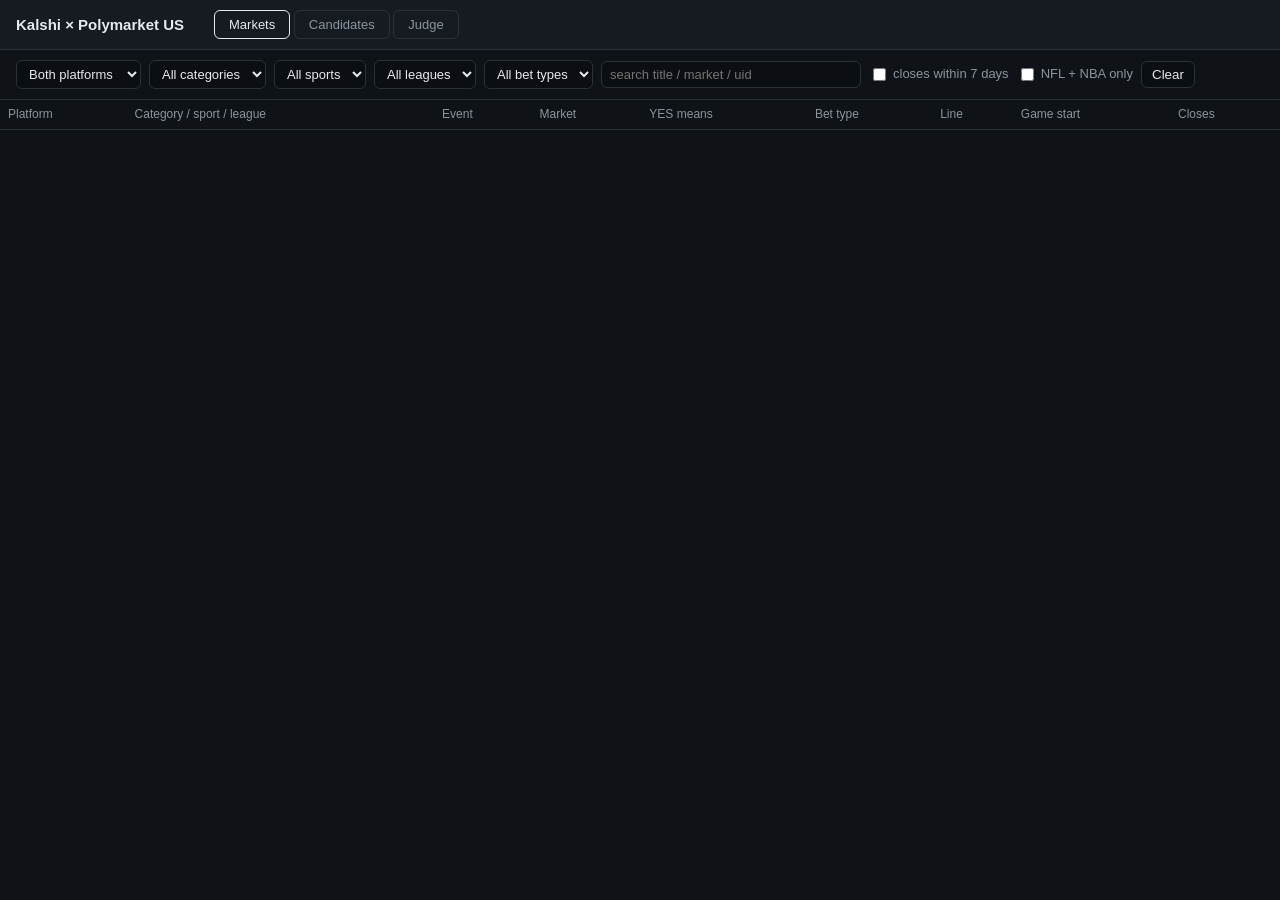
==== dashboard/index.html @ 89da11be "Judge, dashboard, flags adapter, arb legs and fees; API request signing" ====
<!doctype html>
<html lang="en">
<head>
<meta charset="utf-8">
<meta name="viewport" content="width=device-width, initial-scale=1">
<title>Arb Dashboard</title>
<style>
  :root {
    --bg: #0f1216; --panel: #161b22; --line: #2a313b; --text: #e6e9ee; --muted: #8b949e;
    --kalshi: #2ecc71; --kalshi-bg: rgba(46, 204, 113, .10); --kalshi-line: rgba(46, 204, 113, .45);
    --poly: #4da3ff; --poly-bg: rgba(77, 163, 255, .10); --poly-line: rgba(77, 163, 255, .45);
    --same: #c9a227; --opp: #e06c75; --ok: #2ecc71;
  }
  * { box-sizing: border-box; }
  body { margin: 0; background: var(--bg); color: var(--text); font: 13px/1.45 -apple-system, "Segoe UI", Helvetica, Arial, sans-serif; }
  header { display: flex; align-items: center; gap: 18px; padding: 10px 16px; border-bottom: 1px solid var(--line); background: var(--panel); position: sticky; top: 0; z-index: 5; }
  header h1 { font-size: 15px; margin: 0 12px 0 0; font-weight: 600; }
  .tabs button { background: none; border: 1px solid var(--line); color: var(--muted); padding: 6px 14px; border-radius: 6px; cursor: pointer; font-size: 13px; }
  .tabs button.on { color: var(--text); border-color: var(--text); }
  .counts { margin-left: auto; color: var(--muted); display: flex; gap: 14px; white-space: nowrap; }
  .k { color: var(--kalshi); font-weight: 600; } .p { color: var(--poly); font-weight: 600; }
  .bar { display: flex; flex-wrap: wrap; gap: 8px; padding: 10px 16px; align-items: center; border-bottom: 1px solid var(--line); }
  select, input[type=text] { background: #0b0e12; color: var(--text); border: 1px solid var(--line); border-radius: 6px; padding: 5px 8px; font-size: 13px; }
  input[type=text] { min-width: 260px; }
  label.chk { color: var(--muted); display: flex; align-items: center; gap: 4px; }
  .bar .n { color: var(--muted); margin-left: auto; white-space: nowrap; }
  .bar button { background: #0b0e12; color: var(--text); border: 1px solid var(--line); border-radius: 6px; padding: 5px 10px; cursor: pointer; }
  table { width: 100%; border-collapse: collapse; }
  th, td { text-align: left; padding: 6px 8px; border-bottom: 1px solid var(--line); vertical-align: top; }
  th { color: var(--muted); font-weight: 500; position: sticky; top: 45px; background: var(--bg); z-index: 2; font-size: 12px; }
  tr.K td:first-child { border-left: 3px solid var(--kalshi); } tr.K { background: var(--kalshi-bg); }
  tr.P td:first-child { border-left: 3px solid var(--poly); }  tr.P { background: var(--poly-bg); }
  .pill { display: inline-block; padding: 1px 7px; border-radius: 10px; font-size: 11px; border: 1px solid; }
  .pill.K { color: var(--kalshi); border-color: var(--kalshi-line); } .pill.P { color: var(--poly); border-color: var(--poly-line); }
  .pill.same { color: var(--same); border-color: var(--same); } .pill.opposite { color: var(--opp); border-color: var(--opp); }
  .pill.st { color: var(--muted); border-color: var(--line); }
  .muted { color: var(--muted); } .mono { font-family: ui-monospace, Menlo, monospace; font-size: 11.5px; }
  .sub { color: var(--muted); font-size: 12px; }
  .pager { display: flex; gap: 8px; align-items: center; padding: 10px 16px; color: var(--muted); }
  .pager button { background: #0b0e12; color: var(--text); border: 1px solid var(--line); border-radius: 6px; padding: 4px 10px; cursor: pointer; }
  /* tab 2 split row */
  table.pairs td.side { width: 42%; }
  td.side.P { background: var(--poly-bg); border-left: 3px solid var(--poly); }
  td.side.K { background: var(--kalshi-bg); border-left: 3px solid var(--kalshi); }
  td.mid { width: 16%; text-align: center; color: var(--muted); }
  tr.pair { cursor: pointer; } tr.pair:hover td { filter: brightness(1.15); }
  tr.pair.sel td.mid { color: var(--text); }
  /* detail drawer */
  #drawer { position: fixed; right: 0; top: 0; bottom: 0; width: min(900px, 95vw); background: var(--panel); border-left: 1px solid var(--line); z-index: 10; transform: translateX(100%); transition: transform .15s; overflow: auto; }
  #drawer.open { transform: none; }
  #drawer .hd { display: flex; align-items: center; gap: 10px; padding: 12px 16px; border-bottom: 1px solid var(--line); position: sticky; top: 0; background: var(--panel); }
  #drawer .hd button { margin-left: auto; }
  .cols { display: grid; grid-template-columns: 1fr 1fr; gap: 0; }
  .col { padding: 12px 16px; border-right: 1px solid var(--line); }
  .col h3 { margin: 0 0 6px; font-size: 13px; }
  .col.P h3 { color: var(--poly); } .col.K h3 { color: var(--kalshi); }
  .rules { white-space: pre-wrap; font-size: 12.5px; color: #c9d1d9; margin-top: 8px; }
  dl { display: grid; grid-template-columns: max-content 1fr; gap: 2px 10px; margin: 0; font-size: 12px; }
  dt { color: var(--muted); } dd { margin: 0; }
  /* tab 3 judge */
  .pill.identical { color: var(--ok); border-color: var(--ok); } .pill.not_identical { color: var(--opp); border-color: var(--opp); }
  .pill.unsure { color: var(--same); border-color: var(--same); } .pill.not_judged { color: var(--muted); border-color: var(--line); }
  tr.jrow { cursor: pointer; } tr.jrow:hover td { filter: brightness(1.15); }
  tr.jrow td:first-child { color: var(--muted); width: 18px; }
  tr.jdetail td { background: var(--panel); padding: 14px 18px 18px; }
  .jd h4 { margin: 10px 0 4px; font-size: 12px; color: var(--muted); text-transform: uppercase; letter-spacing: .04em; }
  .jd .reason { white-space: pre-wrap; font-size: 13px; }
  .jd table.chk { width: 100%; margin-top: 4px; }
  .jd table.chk th { position: static; font-size: 11.5px; }
  .jd table.chk td { font-size: 12px; }
  .jd table.chk td.dim { white-space: nowrap; color: var(--text); }
  .jd table.chk td.same-yes { color: var(--ok); } .jd table.chk td.same-no { color: var(--opp); } .jd table.chk td.same-unsure { color: var(--same); }
  .jd .rb { display: grid; grid-template-columns: 1fr 1fr; gap: 14px; }
  .jd .rb > div { font-size: 12px; white-space: pre-wrap; color: #c9d1d9; padding: 10px; border: 1px solid var(--line); border-radius: 6px; }
  .jd .rb > div.P { border-color: var(--poly-line); } .jd .rb > div.K { border-color: var(--kalshi-line); }
  .jd .ex { font-size: 12px; margin: 2px 0; }
  @media (max-width: 900px) { .cols { grid-template-columns: 1fr; } .col { border-right: 0; border-bottom: 1px solid var(--line); } th { position: static; } }
</style>
</head>
<body>
<header>
  <h1>Kalshi × Polymarket US</h1>
  <div class="tabs">
    <button id="t1" class="on" onclick="tab(1)">Markets</button>
    <button id="t2" onclick="tab(2)">Candidates</button>
    <button id="t3" onclick="tab(3)">Judge</button>
  </div>
  <div class="counts" id="counts"></div>
</header>

<section id="v1">
  <div class="bar">
    <select id="m_platform"><option value="">Both platforms</option><option value="KALSHI">Kalshi</option><option value="POLYUS">Polymarket US</option></select>
    <select id="m_category"><option value="">All categories</option></select>
    <select id="m_sport"><option value="">All sports</option></select>
    <select id="m_league"><option value="">All leagues</option></select>
    <select id="m_bet"><option value="">All bet types</option></select>
    <input type="text" id="m_q" placeholder="search title / market / uid">
    <label class="chk"><input type="checkbox" id="m_window"> closes within 7 days</label>
    <label class="chk"><input type="checkbox" id="m_scope"> NFL + NBA only</label>
    <button onclick="resetMarkets()">Clear</button>
    <span class="n" id="m_n"></span>
  </div>
  <table>
    <thead><tr><th>Platform</th><th>Category / sport / league</th><th>Event</th><th>Market</th><th>YES means</th><th>Bet type</th><th>Line</th><th>Game start</th><th>Closes</th></tr></thead>
    <tbody id="m_rows"></tbody>
  </table>
  <div class="pager" id="m_pager"></div>
</section>

<section id="v2" hidden>
  <div class="bar">
    <select id="p_source"><option value="">All candidate sets</option></select>
    <select id="p_league"><option value="">All leagues</option></select>
    <select id="p_map"><option value="">All bet types</option></select>
    <select id="p_direction"><option value="">Both directions</option><option value="same">same side</option><option value="opposite">opposite side</option></select>
    <select id="p_status"><option value="">Any status</option></select>
    <input type="text" id="p_q" placeholder="search titles / match key / pair id">
    <button onclick="resetPairs()">Clear</button>
    <span class="n" id="p_n"></span>
  </div>
  <table class="pairs">
    <thead><tr><th class="p">Polymarket US</th><th style="text-align:center">pair</th><th class="k">Kalshi</th></tr></thead>
    <tbody id="p_rows"></tbody>
  </table>
  <div class="pager" id="p_pager"></div>
</section>

<section id="v3" hidden>
  <div class="bar">
    <select id="j_source"><option value="">All candidate sets</option></select>
    <select id="j_league"><option value="">All leagues</option></select>
    <select id="j_verdict"><option value="">Any verdict</option></select>
    <input type="text" id="j_q" placeholder="search bet type / id / reasoning">
    <button onclick="resetJudge()">Clear</button>
    <span class="n" id="j_n"></span>
  </div>
  <table class="judge">
    <thead><tr><th></th><th>Verdict</th><th>Set · league · bet type</th><th title="How many Kalshi x Polymarket US market pairs share these two rule templates. One verdict covers all of them.">Market pairs covered</th><th>Opposite OK</th><th>Conf.</th><th>Judged by</th><th>Prompt</th><th>Human question</th></tr></thead>
    <tbody id="j_rows"></tbody>
  </table>
</section>

<div id="drawer">
  <div class="hd"><strong id="d_title"></strong><span id="d_meta" class="muted"></span><button onclick="closeDrawer()">close</button></div>
  <div class="cols">
    <div class="col P" id="d_p"></div>
    <div class="col K" id="d_k"></div>
  </div>
</div>

<script>
const $ = id => document.getElementById(id);
const esc = s => (s == null ? "" : String(s)).replace(/[&<>"]/g, c => ({"&":"&amp;","<":"&lt;",">":"&gt;",'"':"&quot;"}[c]));
const fmt = n => n == null ? "" : Number(n).toLocaleString();
const ts = ms => ms == null ? "" : new Date(Number(ms)).toLocaleString(undefined, {month:"short", day:"numeric", hour:"2-digit", minute:"2-digit"});
const plat = p => p === "KALSHI" ? "K" : "P";
const platName = p => p === "KALSHI" ? "Kalshi" : "Polymarket US";
let state = { tab: 1, mpage: 1, ppage: 1, sel: null };
const debounce = (f, t) => { let h; return (...a) => { clearTimeout(h); h = setTimeout(() => f(...a), t); }; };

async function api(path, params) {
  const u = new URL(path, location.origin);
  for (const [k, v] of Object.entries(params || {})) if (v !== "" && v != null && v !== false) u.searchParams.set(k, v === true ? "1" : v);
  const r = await fetch(u); return r.json();
}

function tab(n) { state.tab = n; for (const i of [1,2,3]) { $("v"+i).hidden = n !== i; $("t"+i).classList.toggle("on", n === i); } if (n === 2) loadPairs(); if (n === 3) loadJudge(); }

async function summary() {
  const s = await api("/api/summary");
  $("counts").innerHTML = `<span>open markets <span class="k">Kalshi ${fmt(s.markets.KALSHI)}</span> · <span class="p">Polymarket US ${fmt(s.markets.POLYUS)}</span></span>` +
    `<span>within 7 days <span class="k">${fmt(s.in_window.KALSHI)}</span> · <span class="p">${fmt(s.in_window.POLYUS)}</span></span>` +
    `<span>candidate pairs ${fmt(s.pairs)}</span><span>catalog ${ts(s.as_of.KALSHI)}</span>`;
  fillSelect($("p_source"), s.pair_sources.map(v => ({v, n: null})), "All candidate sets");
}

function fillSelect(sel, opts, first) {
  const cur = sel.value;
  sel.innerHTML = `<option value="">${esc(first)}</option>` + opts.map(o => `<option value="${esc(o.v)}">${esc(o.v)}${o.n != null ? " (" + fmt(o.n) + ")" : ""}</option>`).join("");
  if ([...sel.options].some(o => o.value === cur)) sel.value = cur;
}

// ------------------------------------------------------------ tab 1
function marketParams() {
  const league = $("m_scope").checked ? ($("m_league").value && ["nfl","nba"].includes($("m_league").value) ? $("m_league").value : "nfl,nba") : $("m_league").value;
  return { platform: $("m_platform").value, category: $("m_category").value, sport: $("m_sport").value, league,
           bet: $("m_bet").value, q: $("m_q").value, window: $("m_window").checked, page: state.mpage, size: 100 };
}
async function loadMarkets() {
  const d = await api("/api/markets", marketParams());
  fillSelect($("m_category"), d.options.category, "All categories");
  fillSelect($("m_sport"), d.options.sport, "All sports");
  fillSelect($("m_league"), d.options.league, "All leagues");
  fillSelect($("m_bet"), d.options.bet_type, "All bet types");
  $("m_n").innerHTML = `${fmt(d.total)} markets · <span class="k">${fmt(d.by_platform.KALSHI)}</span> / <span class="p">${fmt(d.by_platform.POLYUS)}</span>`;
  $("m_rows").innerHTML = d.rows.map(r => `<tr class="${plat(r.platform)}">
    <td><span class="pill ${plat(r.platform)}">${platName(r.platform)}</span><div class="mono muted">${esc(r.market_uid)}</div></td>
    <td>${esc(r.category)}<div class="sub">${esc([r.sport, r.league].filter(Boolean).join(" · "))}</div></td>
    <td>${esc(r.event_title)}</td>
    <td>${r.market_url ? `<a href="${esc(r.market_url)}" target="_blank" style="color:inherit">${esc(r.market)}</a>` : esc(r.market)}</td>
    <td>${esc(r.yes)}</td><td class="sub">${esc(r.bet_type)}</td><td>${r.line == null ? "" : r.line}</td>
    <td class="sub">${ts(r.game_start_ms)}</td><td class="sub">${ts(r.close_ms)}</td></tr>`).join("");
  pager($("m_pager"), d, p => { state.mpage = p; loadMarkets(); });
}
function pager(el, d, go) {
  const last = Math.max(1, Math.ceil(d.total / d.size));
  el.innerHTML = `<button ${d.page <= 1 ? "disabled" : ""} id="pg_prev">‹ prev</button><span>page ${d.page} of ${fmt(last)}</span><button ${d.page >= last ? "disabled" : ""} id="pg_next">next ›</button>`;
  el.querySelector("#pg_prev").onclick = () => go(d.page - 1);
  el.querySelector("#pg_next").onclick = () => go(d.page + 1);
}
function resetMarkets(reload = true) { for (const id of ["m_platform","m_category","m_sport","m_league","m_bet"]) $(id).value = ""; $("m_q").value = ""; $("m_window").checked = false; $("m_scope").checked = false; state.mpage = 1; if (reload) loadMarkets(); }
for (const id of ["m_platform","m_category","m_sport","m_league","m_bet","m_window","m_scope"]) $(id).addEventListener("change", () => { state.mpage = 1; loadMarkets(); });
$("m_q").addEventListener("input", debounce(() => { state.mpage = 1; loadMarkets(); }, 250));

// ------------------------------------------------------------ tab 2
function pairParams() {
  return { source: $("p_source").value, league: $("p_league").value, map_key: $("p_map").value, direction: $("p_direction").value,
           status: $("p_status").value, q: $("p_q").value, page: state.ppage, size: 100 };
}
async function loadPairs() {
  const d = await api("/api/pairs", pairParams());
  fillSelect($("p_league"), d.options.league || [], "All leagues");
  fillSelect($("p_map"), d.options.map_key || [], "All bet types");
  fillSelect($("p_status"), d.options.status || [], "Any status");
  $("p_n").textContent = `${fmt(d.total)} pairs`;
  $("p_rows").innerHTML = d.rows.map(r => `<tr class="pair ${r.pair_id === state.sel ? "sel" : ""}" data-id="${esc(r.pair_id)}">
    <td class="side P"><div>${esc(r.polyus_title)}</div><div class="sub">YES = <b>${esc(r.polyus_yes)}</b></div><div class="mono muted">${esc(r.polyus_market_uid)}</div></td>
    <td class="mid"><span class="pill ${esc(r.direction)}">${esc(r.direction)}</span><div class="sub">${esc(r.league)} · ${esc(r.map_key)}</div><div class="sub">${ts(r.event_time_ms)}</div><span class="pill st">${esc(r.status)}</span></td>
    <td class="side K"><div>${esc(r.kalshi_title)}</div><div class="sub">YES = <b>${esc(r.kalshi_yes)}</b></div><div class="mono muted">${esc(r.kalshi_market_uid)}</div></td></tr>`).join("");
  for (const tr of $("p_rows").querySelectorAll("tr.pair")) tr.onclick = () => openPair(tr.dataset.id);
  pager($("p_pager"), d, p => { state.ppage = p; loadPairs(); });
}
function resetPairs() { for (const id of ["p_source","p_league","p_map","p_direction","p_status"]) $(id).value = ""; $("p_q").value = ""; state.ppage = 1; loadPairs(); }
for (const id of ["p_source","p_league","p_map","p_direction","p_status"]) $(id).addEventListener("change", () => { state.ppage = 1; loadPairs(); });
$("p_q").addEventListener("input", debounce(() => { state.ppage = 1; loadPairs(); }, 250));

async function openPair(id) {
  state.sel = id;
  for (const tr of $("p_rows").querySelectorAll("tr.pair")) tr.classList.toggle("sel", tr.dataset.id === id);
  const d = await api("/api/pair", { id });
  $("d_title").textContent = `${d.league} · ${d.map_key} · ${d.direction}`;
  $("d_meta").textContent = `${d.match_key}   template ${d.template_pair_id}   ${d.status}`;
  const side = (s, name) => !s ? `<h3>${name}</h3><p class="muted">market not in the current catalog</p>` :
    `<h3>${name}</h3><dl><dt>event</dt><dd>${esc(s.event_title)}</dd><dt>market</dt><dd>${esc(s.market)}</dd><dt>YES</dt><dd>${esc(s.yes)}</dd>` +
    (s.no ? `<dt>NO</dt><dd>${esc(s.no)}</dd>` : "") + `<dt>bet type</dt><dd>${esc(s.bet_type)}${s.line != null ? " · line " + s.line : ""}</dd>` +
    `<dt>game</dt><dd>${ts(s.game_start_ms)}</dd><dt>closes</dt><dd>${ts(s.close_ms)}</dd>` + (s.url ? `<dt>link</dt><dd><a href="${esc(s.url)}" target="_blank" style="color:inherit">${esc(s.url)}</a></dd>` : "") +
    `</dl><div class="rules">${esc(s.rules || "(no rules text)")}</div>`;
  $("d_p").innerHTML = side(d.polyus, "Polymarket US");
  $("d_k").innerHTML = side(d.kalshi, "Kalshi");
  $("drawer").classList.add("open");
}
function closeDrawer() { $("drawer").classList.remove("open"); }

// ------------------------------------------------------------ tab 3
const vpill = v => `<span class="pill ${esc(v.startsWith("human:") ? "identical" : v)}">${esc(v)}</span>`;
const oppTxt = o => o === true ? "yes" : o === false ? "no" : "—";
async function loadJudge() {
  const d = await api("/api/templates", { source: $("j_source").value, league: $("j_league").value, verdict: $("j_verdict").value, q: $("j_q").value });
  fillSelect($("j_source"), d.options.source || [], "All candidate sets");
  fillSelect($("j_league"), d.options.league || [], "All leagues");
  fillSelect($("j_verdict"), d.options.verdict || [], "Any verdict");
  $("j_n").textContent = `${fmt(d.total)} template pairs`;
  $("j_rows").innerHTML = d.rows.map(r => `<tr class="jrow" data-id="${esc(r.template_pair_id)}" data-source="${esc(r.source)}">
    <td>▸</td><td>${vpill(r.verdict)}</td>
    <td>${esc(r.source)} · ${esc(r.league)}<div class="sub">${esc(r.map_key)} · <span class="mono">${esc(r.template_pair_id)}</span></div></td>
    <td>${fmt(r.n_pairs)}<div class="sub">${esc(r.status)}</div></td>
    <td>${oppTxt(r.opposite_side_ok)}</td><td>${r.confidence == null ? "" : r.confidence}</td>
    <td class="sub">${esc(r.reviewed_by || "")}<div>${esc(r.date || "")}</div></td><td class="sub mono">${esc(r.prompt_version || "")}</td>
    <td class="sub">${esc(r.human_review_question || "")}</td></tr>`).join("");
  for (const tr of $("j_rows").querySelectorAll("tr.jrow")) tr.onclick = () => toggleJudge(tr);
}
async function toggleJudge(tr) {
  const next = tr.nextElementSibling;
  if (next && next.classList.contains("jdetail")) { next.remove(); tr.firstElementChild.textContent = "▸"; return; }
  const d = await api("/api/template", { id: tr.dataset.id, source: tr.dataset.source });
  const chk = (d.checklist || []).map(c => `<tr><td class="dim">${esc(c.dimension)}</td><td class="same-${esc(c.same)}">${esc(c.same)}</td><td>${esc(c.kalshi)}</td><td>${esc(c.polyus)}</td><td class="muted">${esc(c.note)}</td></tr>`).join("");
  const ex = (d.examples || []).map(e => `<div class="ex"><span class="pill ${esc(e.direction)}">${esc(e.direction)}</span> <span class="k">${esc(e.kalshi_title)}</span> (YES = ${esc(e.kalshi_yes)}) &nbsp;↔&nbsp; <span class="p">${esc(e.polyus_title)}</span> (YES = ${esc(e.polyus_yes)}) <span class="muted">${ts(e.event_time_ms)}</span></div>`).join("");
  const det = document.createElement("tr"); det.className = "jdetail";
  det.innerHTML = `<td colspan="9"><div class="jd">
    <h4>Verdict</h4><div>${vpill(d.verdict)} &nbsp; opposite side ok: <b>${oppTxt(d.opposite_side_ok)}</b> &nbsp; confidence <b>${d.confidence ?? "—"}</b> &nbsp; <span class="muted">${esc(d.reviewed_by || "")} · ${esc(d.prompt_version || "")} · ${esc(d.date || "")}</span>
      &nbsp; <span class="muted">covers ${fmt(d.n_pairs)} market pairs; ${d.enabled_pairs ? `${fmt(d.enabled_pairs)} enabled in candidate_pairs: ${esc(JSON.stringify(d.status_counts))}` : "bet type not enabled in this league's BETS yet"}</span></div>
    <div class="sub" style="margin-top:6px">One row per <b>template pair</b>: one Kalshi rules wording × one Polymarket US rules wording. The same bet type appears on several rows when the wording differs (Kalshi "(Protected)" vs regular series, "+" vs "−" spread text, tie markets vs team markets).</div>
    <h4>Reasoning</h4><div class="reason">${esc(d.reasoning || "(no verdict on file)")}</div>
    ${d.human_review_question ? `<h4>Question for a human</h4><div class="reason">${esc(d.human_review_question)}</div>` : ""}
    ${chk ? `<h4>Checklist</h4><table class="chk"><thead><tr><th>Dimension</th><th>Same?</th><th class="k">Kalshi says</th><th class="p">Polymarket US says</th><th>Note</th></tr></thead><tbody>${chk}</tbody></table>` : ""}
    <h4>Example pairs the judge saw</h4>${ex || '<div class="muted">none</div>'}
    <h4>Rulebooks (first pair's markets)</h4><div class="rb"><div class="P"><b class="p">Polymarket US</b>\n\n${esc(d.polyus_example)}</div><div class="K"><b class="k">Kalshi</b>\n\n${esc(d.kalshi_example)}</div></div>
    <h4>Templates (what makes these pairs one group)</h4><div class="rb"><div class="P">${esc(d.polyus_template)}</div><div class="K">${esc(d.kalshi_template)}</div></div>
  </div></td>`;
  tr.after(det); tr.firstElementChild.textContent = "▾";
}
function resetJudge() { for (const id of ["j_source","j_league","j_verdict"]) $(id).value = ""; $("j_q").value = ""; loadJudge(); }
for (const id of ["j_source","j_league","j_verdict"]) $(id).addEventListener("change", loadJudge);
$("j_q").addEventListener("input", debounce(loadJudge, 250));
document.addEventListener("keydown", e => { if (e.key === "Escape") closeDrawer(); });

summary(); loadMarkets();
</script>
</body>
</html>
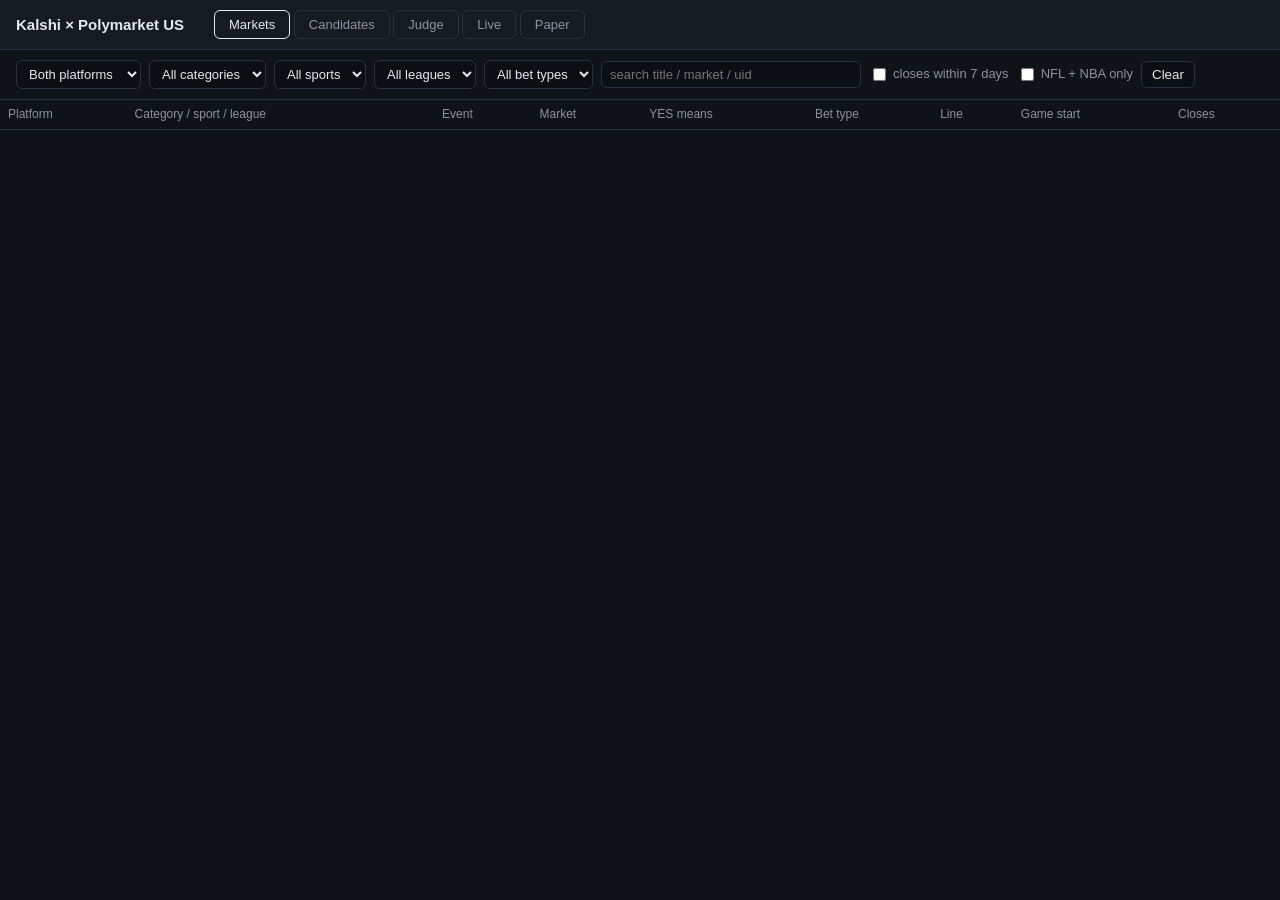
==== commit 1ec179e7: "Live monitor and paper trader, dashboard Live + Paper tabs, hourly refresh loop to find potential ma" ====
--- a/dashboard/index.html
+++ b/dashboard/index.html
@@ -74,6 +74,20 @@
   .jd .rb > div { font-size: 12px; white-space: pre-wrap; color: #c9d1d9; padding: 10px; border: 1px solid var(--line); border-radius: 6px; }
   .jd .rb > div.P { border-color: var(--poly-line); } .jd .rb > div.K { border-color: var(--kalshi-line); }
   .jd .ex { font-size: 12px; margin: 2px 0; }
+  /* tabs 4-5 */
+  td.edge { font-family: ui-monospace, Menlo, monospace; font-weight: 600; white-space: nowrap; }
+  td.edge.pos { color: var(--ok); } td.edge.neg { color: var(--muted); }
+  tr.pending td { background: rgba(201, 162, 39, .10); }
+  .dot { display: inline-block; width: 8px; height: 8px; border-radius: 50%; margin-right: 6px; background: var(--opp); }
+  .dot.on { background: var(--ok); }
+  .kpis { display: grid; grid-template-columns: repeat(auto-fit, minmax(170px, 1fr)); gap: 10px; padding: 12px 16px; }
+  .kpi { border: 1px solid var(--line); border-radius: 8px; padding: 10px 12px; background: var(--panel); }
+  .kpi .lbl { color: var(--muted); font-size: 11.5px; text-transform: uppercase; letter-spacing: .04em; }
+  .kpi .val { font-size: 18px; font-weight: 600; margin-top: 2px; font-variant-numeric: tabular-nums; }
+  .kpi .val.pos { color: var(--ok); } .kpi .val.neg { color: var(--opp); }
+  .kpi .sub { font-size: 11.5px; }
+  tr.trow { cursor: pointer; } tr.trow:hover td { filter: brightness(1.15); }
+  tr.tdetail td { background: var(--panel); font-family: ui-monospace, Menlo, monospace; font-size: 11.5px; white-space: pre-wrap; }
   @media (max-width: 900px) { .cols { grid-template-columns: 1fr; } .col { border-right: 0; border-bottom: 1px solid var(--line); } th { position: static; } }
 </style>
 </head>
@@ -84,6 +98,8 @@
     <button id="t1" class="on" onclick="tab(1)">Markets</button>
     <button id="t2" onclick="tab(2)">Candidates</button>
     <button id="t3" onclick="tab(3)">Judge</button>
+    <button id="t4" onclick="tab(4)">Live</button>
+    <button id="t5" onclick="tab(5)">Paper</button>
   </div>
   <div class="counts" id="counts"></div>
 </header>
@@ -141,6 +157,31 @@
   </table>
 </section>
 
+<section id="v4" hidden>
+  <div class="bar">
+    <span id="l_status" class="muted">connecting…</span>
+    <label class="chk"><input type="checkbox" id="l_pos"> positive edge only</label>
+    <input type="text" id="l_q" placeholder="filter by team / pair">
+    <span class="n" id="l_n"></span>
+  </div>
+  <table class="live">
+    <thead><tr><th>Edge after fees</th><th>Combo (what we would buy)</th><th class="k">Kalshi ask × size</th><th class="p">Polymarket US ask × size</th><th>Sum</th><th>Skew</th><th>Game / pair</th></tr></thead>
+    <tbody id="l_rows"></tbody>
+  </table>
+</section>
+
+<section id="v5" hidden>
+  <div class="bar"><span id="pp_status" class="muted"></span><span class="n" id="pp_n"></span></div>
+  <div class="kpis" id="pp_kpis"></div>
+  <div class="bar" style="border-top:1px solid var(--line)"><strong>Paper trades</strong><span class="muted">&nbsp; newest first · every timestamp in ms · click a row for both legs</span></div>
+  <table class="paper">
+    <thead><tr><th>Fired (UTC)</th><th title="same: Kalshi YES = Polymarket YES, so legs are YES+NO or NO+YES. opposite: Polymarket's YES is the other team, so legs are YES+YES or NO+NO.">Direction · pair</th><th class="k">Kalshi leg (side = what it pays on)</th><th class="p">Polymarket US leg</th><th>Qty</th><th>Sum ¢</th><th>Fees $</th><th>Locked P&L $</th><th>Status</th><th>Settled P&L $</th><th>Skew / confirm</th></tr></thead>
+    <tbody id="pp_rows"></tbody>
+  </table>
+  <div class="bar" style="border-top:1px solid var(--line)"><strong>Recent positive edges seen</strong><span class="muted">&nbsp; fired or not (one line per combo per second)</span></div>
+  <table class="paper"><thead><tr><th>Seen (UTC)</th><th>Combo</th><th>Edge ¢</th><th>Qty</th><th>Sum ¢</th><th>Skew ms</th></tr></thead><tbody id="pp_edges"></tbody></table>
+</section>
+
 <div id="drawer">
   <div class="hd"><strong id="d_title"></strong><span id="d_meta" class="muted"></span><button onclick="closeDrawer()">close</button></div>
   <div class="cols">
@@ -165,7 +206,7 @@
   const r = await fetch(u); return r.json();
 }
 
-function tab(n) { state.tab = n; for (const i of [1,2,3]) { $("v"+i).hidden = n !== i; $("t"+i).classList.toggle("on", n === i); } if (n === 2) loadPairs(); if (n === 3) loadJudge(); }
+function tab(n) { state.tab = n; for (const i of [1,2,3,4,5]) { $("v"+i).hidden = n !== i; $("t"+i).classList.toggle("on", n === i); } if (n === 2) loadPairs(); if (n === 3) loadJudge(); if (n === 4) loadLive(); if (n === 5) loadPaper(); }
 
 async function summary() {
   const s = await api("/api/summary");
@@ -295,6 +336,76 @@
 $("j_q").addEventListener("input", debounce(loadJudge, 250));
 document.addEventListener("keydown", e => { if (e.key === "Escape") closeDrawer(); });
 
+// ------------------------------------------------------------ tab 4: live
+const tms = ms => ms == null ? "" : new Date(Number(ms)).toISOString().slice(11, 23);
+const money = x => x == null ? "—" : (x < 0 ? "−" : "") + "$" + Math.abs(Number(x)).toLocaleString(undefined, {minimumFractionDigits: 2, maximumFractionDigits: 2});
+const cents = x => x == null ? "—" : Number(x).toFixed(2) + "¢";
+async function loadLive() {
+  if (state.tab !== 4) return;
+  const d = await api("/api/live");
+  const s = d.stream || {};
+  $("l_status").innerHTML = `<span class="dot ${d.running ? "on" : ""}"></span>${d.running ? "monitor running" : "monitor not running (python -m arb)"} · ` +
+    `Kalshi ws <span class="${s.kalshi_connected ? "k" : "muted"}">${s.kalshi_connected ? "connected" : "down"}</span> · Polymarket ws <span class="${s.polyus_connected ? "p" : "muted"}">${s.polyus_connected ? "connected" : "down"}</span>` +
+    ` · ${fmt(s.updates)} book updates · books with depth K ${d.books?.KALSHI ?? 0} / P ${d.books?.POLYUS ?? 0} · ${d.pairs ?? 0} pairs · pending ${d.pending ?? 0} · state ${d.age_ms == null ? "" : (d.age_ms / 1000).toFixed(1) + "s old"}`;
+  let rows = d.rows || [];
+  const q = $("l_q").value.trim().toLowerCase();
+  if (q) rows = rows.filter(r => (r.legs + " " + r.note + " " + r.pair_id).toLowerCase().includes(q));
+  if ($("l_pos").checked) rows = rows.filter(r => r.edge_c != null && r.edge_c > 0);
+  $("l_n").textContent = `${rows.length} combos · ${rows.filter(r => r.edge_c > 0).length} positive after fees`;
+  $("l_rows").innerHTML = rows.map(r => `<tr class="${r.pending ? "pending" : ""}">
+    <td class="edge ${r.edge_c > 0 ? "pos" : "neg"}">${r.edge_c == null ? "no book" : (r.edge_c > 0 ? "+" : "") + Number(r.edge_c).toFixed(2) + "¢"}</td>
+    <td>${esc(r.legs)}${r.pending ? ' <span class="pill same">confirming</span>' : ""}</td>
+    <td class="k">${r.ask_k_c == null ? "—" : cents(r.ask_k_c) + " × " + fmt(Math.round(r.qty_k))}</td>
+    <td class="p">${r.ask_p_c == null ? "—" : cents(r.ask_p_c) + " × " + fmt(Math.round(r.qty_p))}</td>
+    <td class="mono">${r.sum_c == null ? "" : Number(r.sum_c).toFixed(2)}</td>
+    <td class="mono ${r.skew_ms > 500 ? "muted" : ""}">${r.skew_ms == null ? "" : r.skew_ms + " ms"}</td>
+    <td class="sub">${esc((r.note || "").split(" key=")[0])}<div class="mono muted">${esc(r.pair_id)}</div></td></tr>`).join("");
+}
+$("l_pos").addEventListener("change", loadLive); $("l_q").addEventListener("input", debounce(loadLive, 200));
+setInterval(() => { if (state.tab === 4) loadLive(); if (state.tab === 5) loadPaper(); }, 1000);
+
+// ------------------------------------------------------------ tab 5: paper
+const legTxt = l => `<b>${l.side.toUpperCase()}</b>${l.label ? ` <span class="sub">= ${esc(l.label)}</span>` : ""} @ ${Number(l.avg_price_c).toFixed(2)}¢ × ${fmt(l.qty)}${l.levels > 1 ? ` (${l.levels} lvls)` : ""}<div class="mono muted">${esc(l.market_uid)}</div>`;
+async function loadPaper() {
+  if (state.tab !== 5) return;
+  const d = await api("/api/paper");
+  const s = d.state;
+  if (!s) { $("pp_status").textContent = "no paper state yet (python -m arb)"; return; }
+  const total = s.cash.KALSHI + s.cash.POLYUS + s.tied_up.KALSHI + s.tied_up.POLYUS;
+  const kpi = (lbl, val, cls = "", sub = "") => `<div class="kpi"><div class="lbl">${lbl}</div><div class="val ${cls}">${val}</div><div class="sub muted">${sub}</div></div>`;
+  const sign = x => x > 0 ? "pos" : x < 0 ? "neg" : "";
+  $("pp_status").textContent = `as of ${tms(s.ts_ms)} UTC · counters ${JSON.stringify(s.counters)}`;
+  $("pp_kpis").innerHTML =
+    kpi("Total equity", money(total), sign(total - 2 * s.start_cash), `start ${money(2 * s.start_cash)} · ${money(total - 2 * s.start_cash)} vs start`) +
+    kpi("Locked P&L (all trades)", money(s.locked_pnl_total), sign(s.locked_pnl_total), `${s.trades} trades · ${s.open} open · ${s.settled} settled`) +
+    kpi("Settled P&L", money(s.settled_pnl), sign(s.settled_pnl), "realised at market resolution") +
+    kpi("Fees paid", money(s.fees_paid), "", `Polymarket rebate expected ${money(s.rebate_expected)}`) +
+    kpi("Kalshi account", money(s.cash.KALSHI), "", `+ ${money(s.tied_up.KALSHI)} in open positions`) +
+    kpi("Polymarket US account", money(s.cash.POLYUS), "", `+ ${money(s.tied_up.POLYUS)} in open positions`);
+  $("pp_n").textContent = `${d.trades_total || 0} trades`;
+  $("pp_rows").innerHTML = (d.trades || []).map((t, i) => `<tr class="trow" data-i="${i}">
+    <td class="mono">${tms(t.fired_ms)}</td>
+    <td><span class="pill ${esc(t.direction)}">${esc(t.direction)}</span> ${esc((t.note || "").split(" direction")[0])}<div class="mono muted">${esc(t.pair_id)}</div></td>
+    <td class="k">${legTxt(t.legs[0])}</td><td class="p">${legTxt(t.legs[1])}</td>
+    <td class="mono">${fmt(t.qty)}</td><td class="mono">${Number(t.sum_c).toFixed(2)}</td><td class="mono">${Number(t.fee_k + t.fee_p).toFixed(2)}</td>
+    <td class="edge pos">${money(t.locked_pnl)}<div class="sub muted">${Number(t.edge_c).toFixed(2)}¢/contract</div></td>
+    <td><span class="pill st">${esc(t.status)}</span>${t.result ? `<div class="sub">${esc(t.result)}</div>` : ""}</td>
+    <td class="mono">${t.settled_pnl == null ? "—" : money(t.settled_pnl)}</td>
+    <td class="mono sub">${t.skew_ms} ms / ${t.confirm_latency_ms} ms</td></tr>`).join("");
+  window._trades = d.trades || [];
+  for (const tr of $("pp_rows").querySelectorAll("tr.trow")) tr.onclick = () => {
+    const nx = tr.nextElementSibling;
+    if (nx && nx.classList.contains("tdetail")) { nx.remove(); return; }
+    const t = window._trades[Number(tr.dataset.i)];
+    const det = document.createElement("tr"); det.className = "tdetail";
+    det.innerHTML = `<td colspan="11">${esc(JSON.stringify(t, null, 1))}</td>`;
+    tr.after(det);
+  };
+  $("pp_edges").innerHTML = (d.edges_recent || []).map(e => `<tr><td class="mono">${tms(e.ts_ms)}</td><td class="mono">${esc(e.combo_key)}</td>
+    <td class="edge pos">+${Number(e.edge_c).toFixed(2)}</td><td class="mono">${fmt(e.qty)}</td><td class="mono">${(e.vwap_k_c + e.vwap_p_c).toFixed(2)}</td><td class="mono">${e.skew_ms}</td></tr>`).join("")
+    || `<tr><td colspan="6" class="muted">none yet</td></tr>`;
+}
+
 summary(); loadMarkets();
 </script>
 </body>
